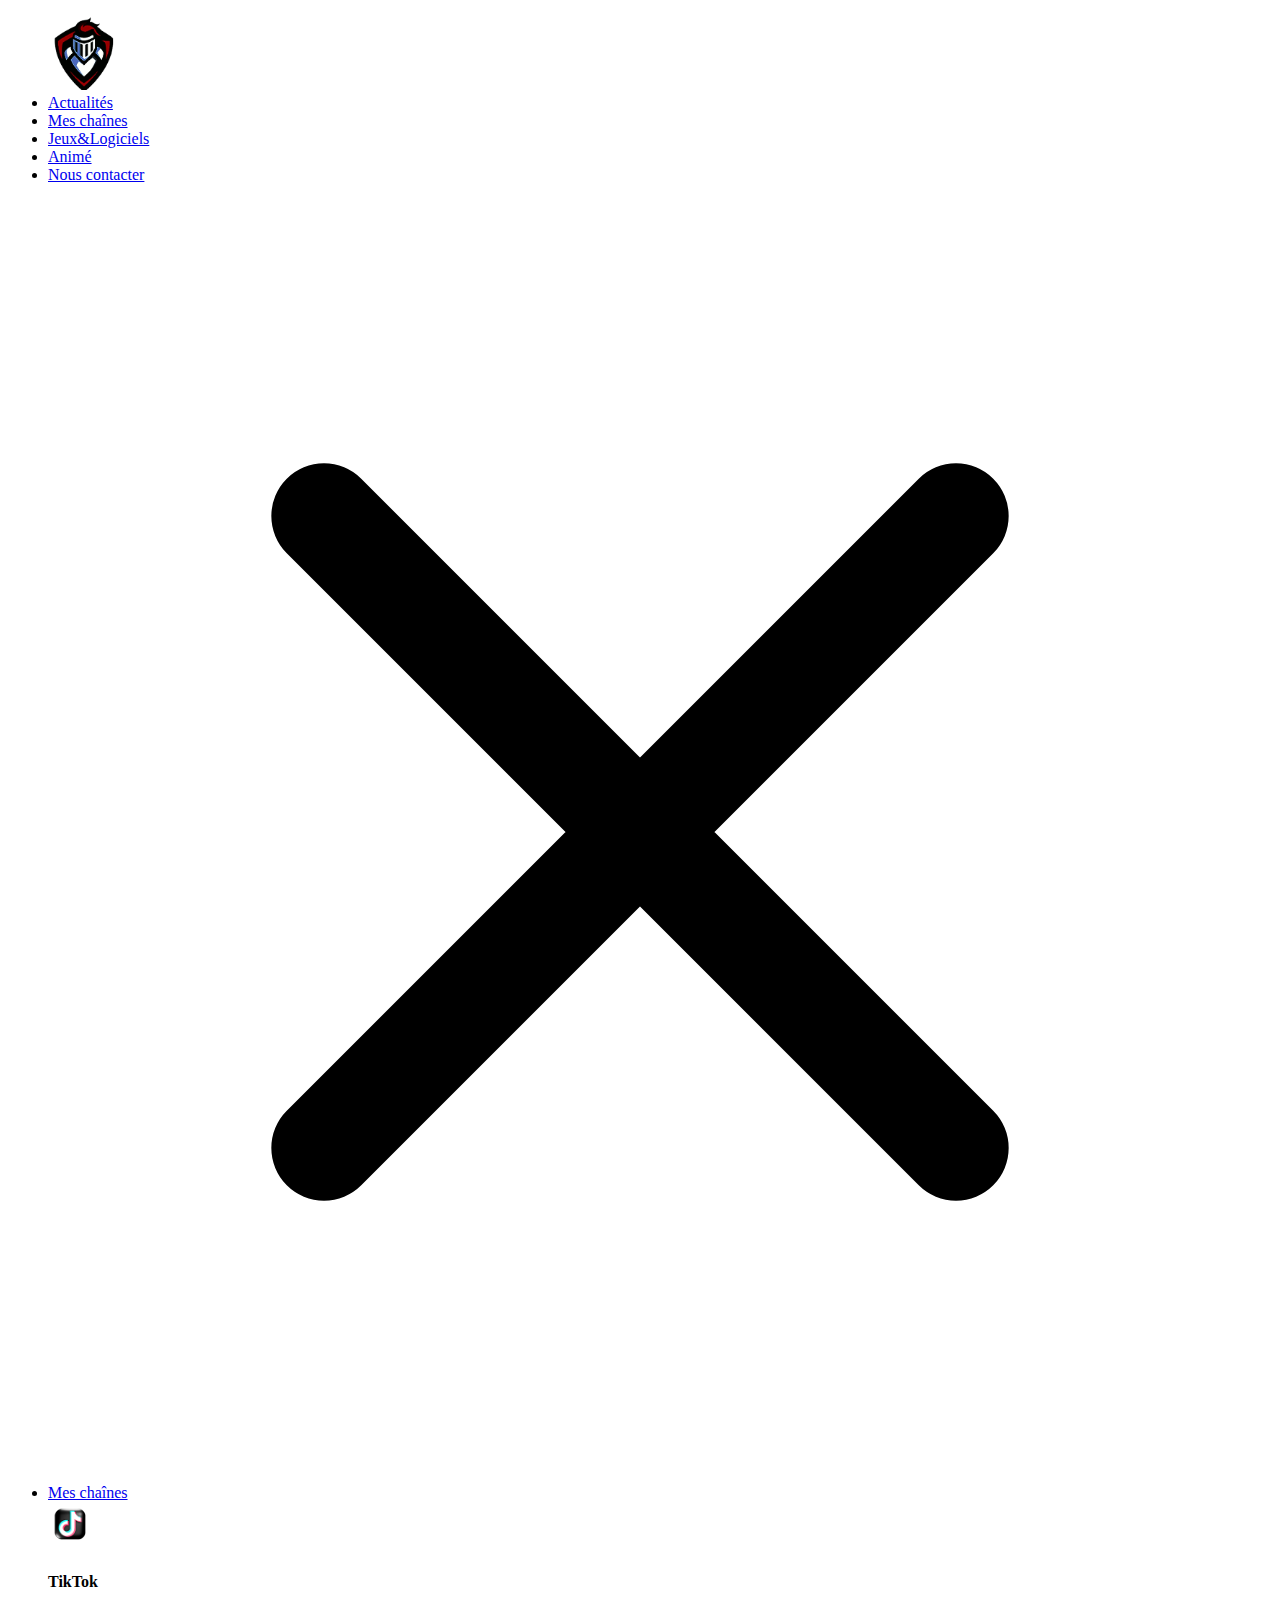
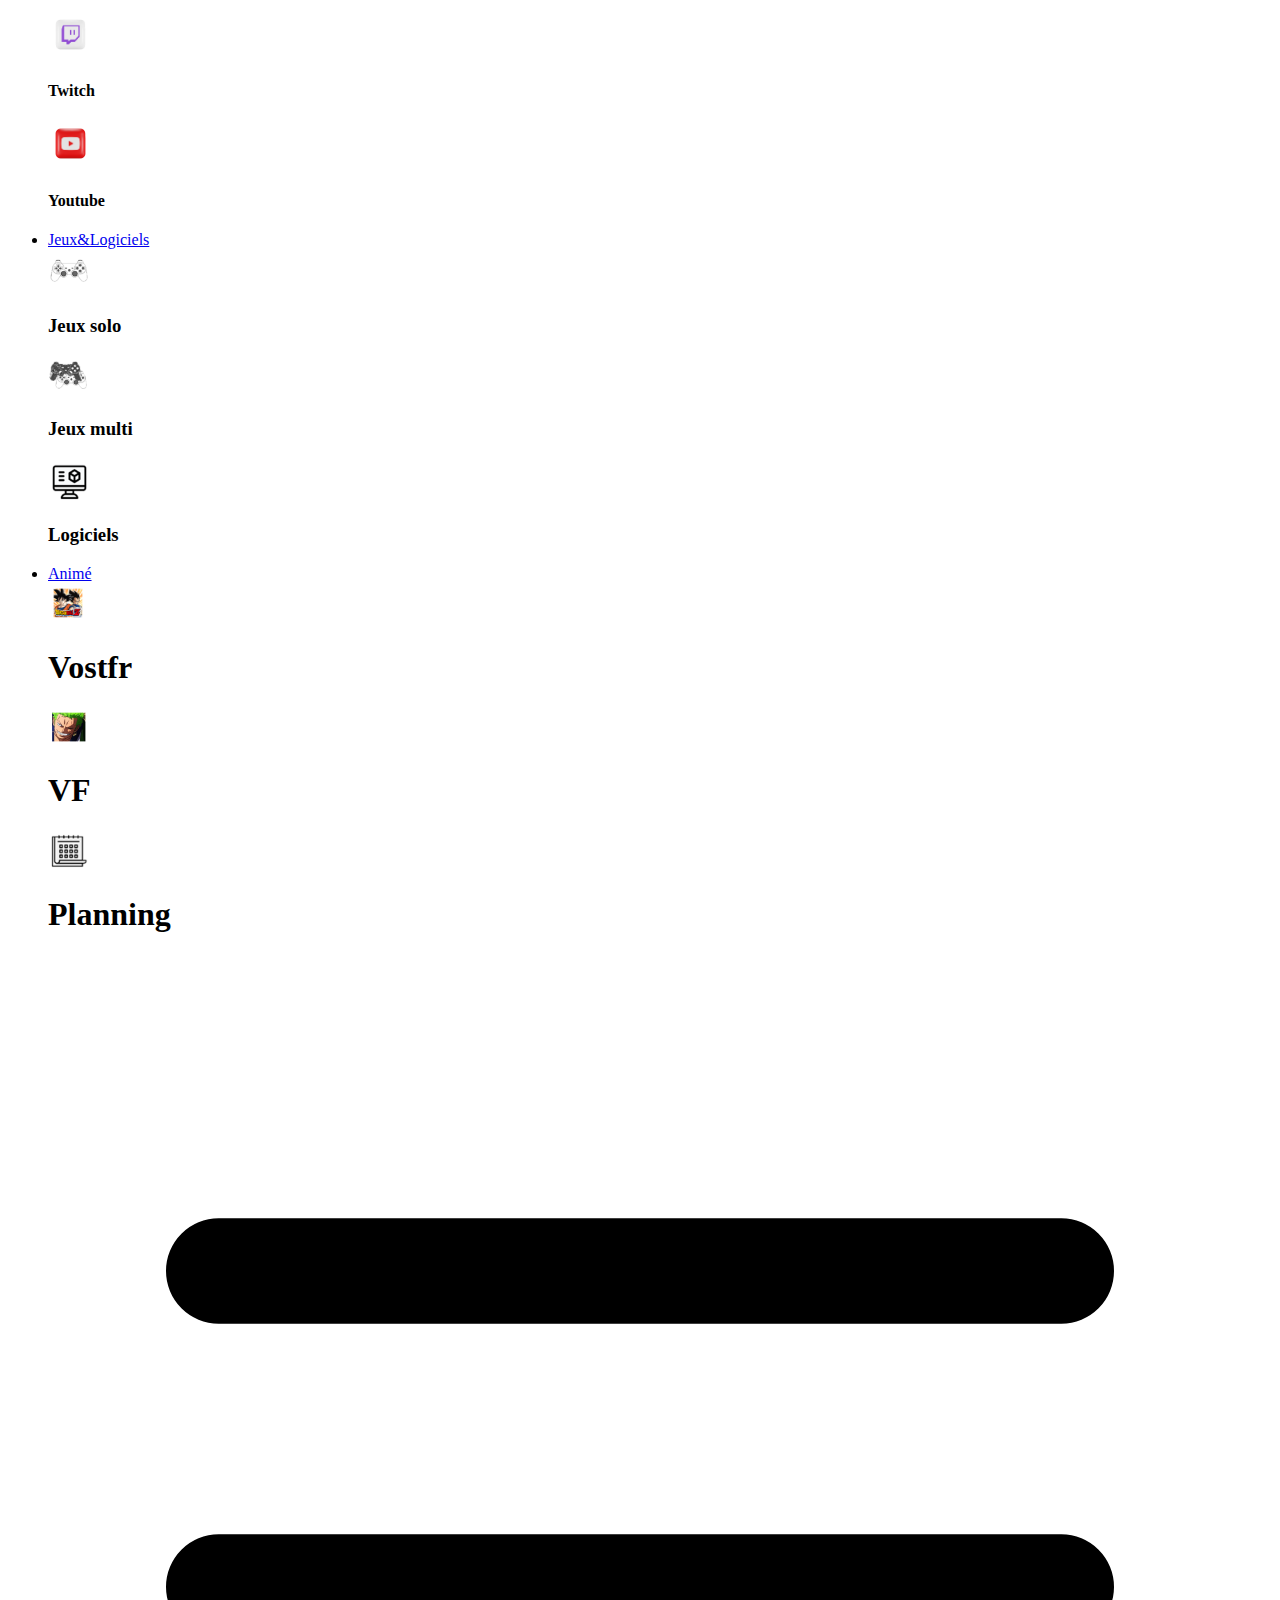
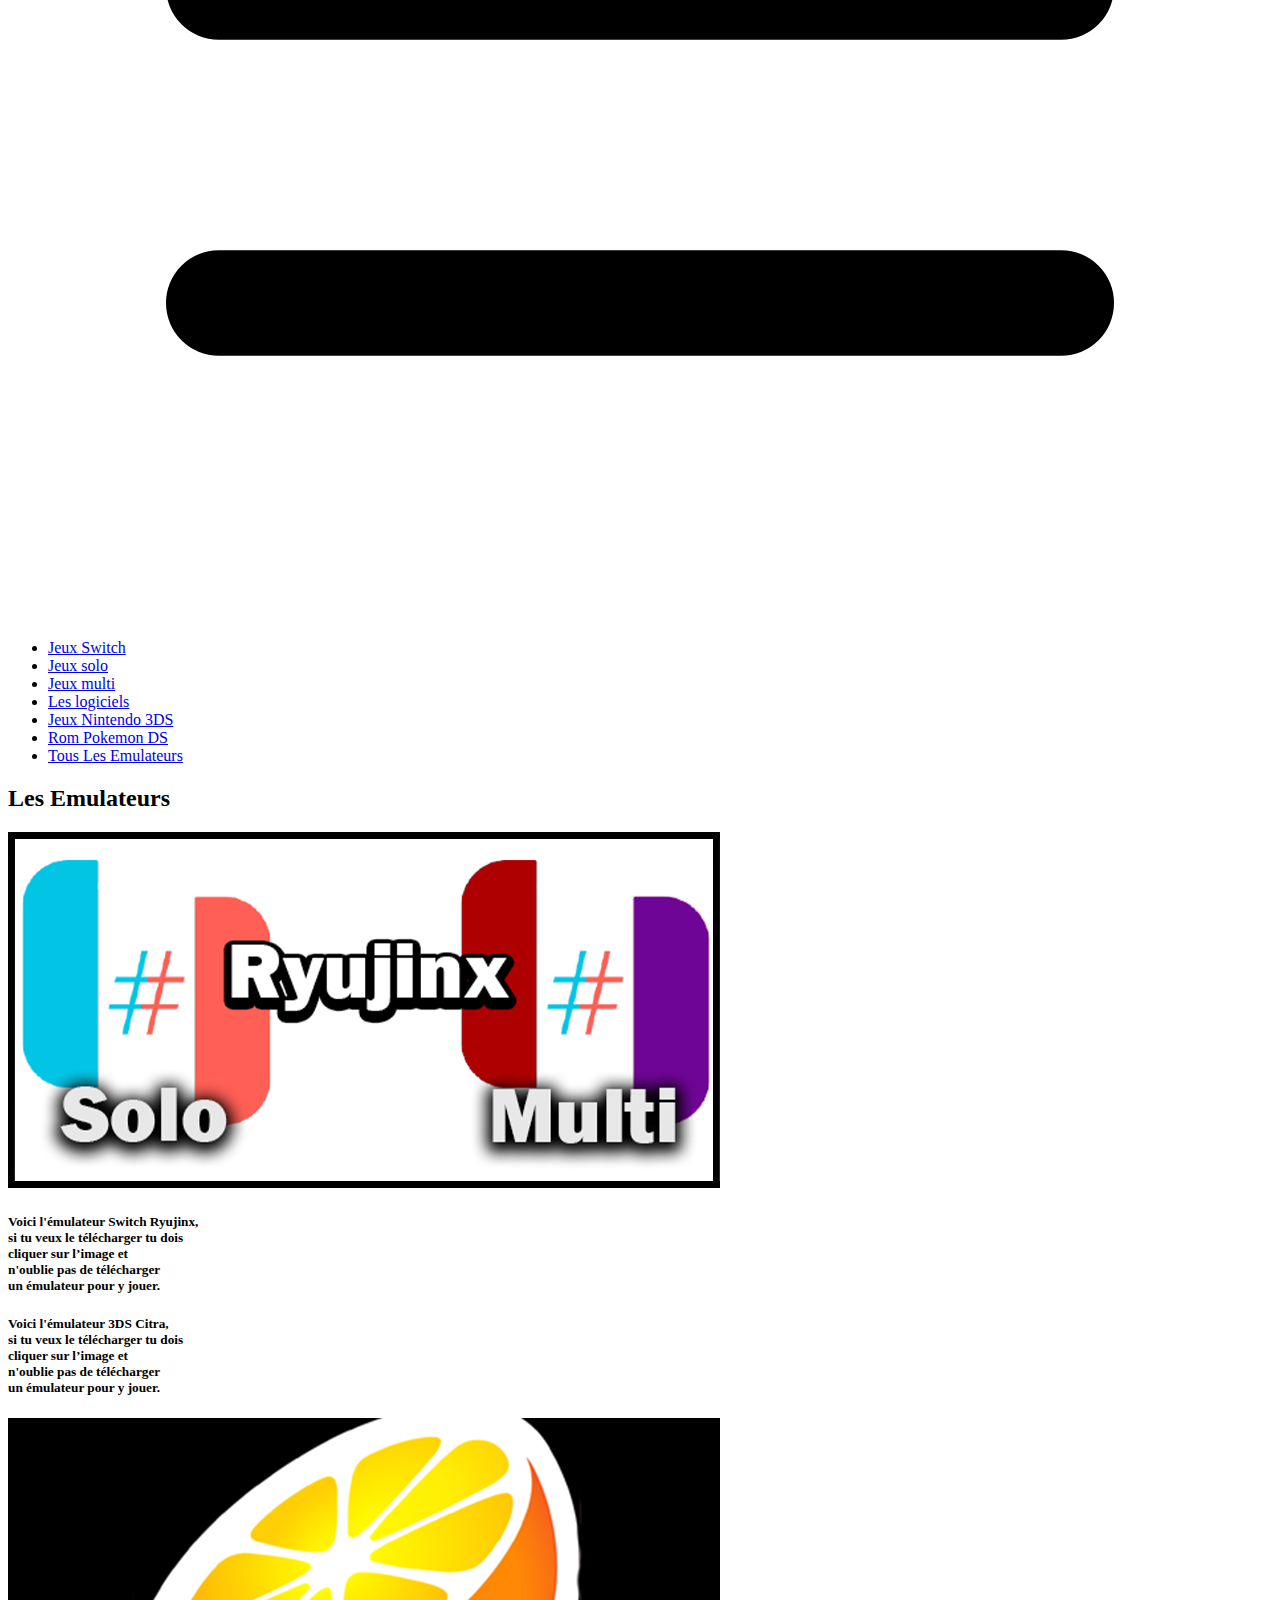
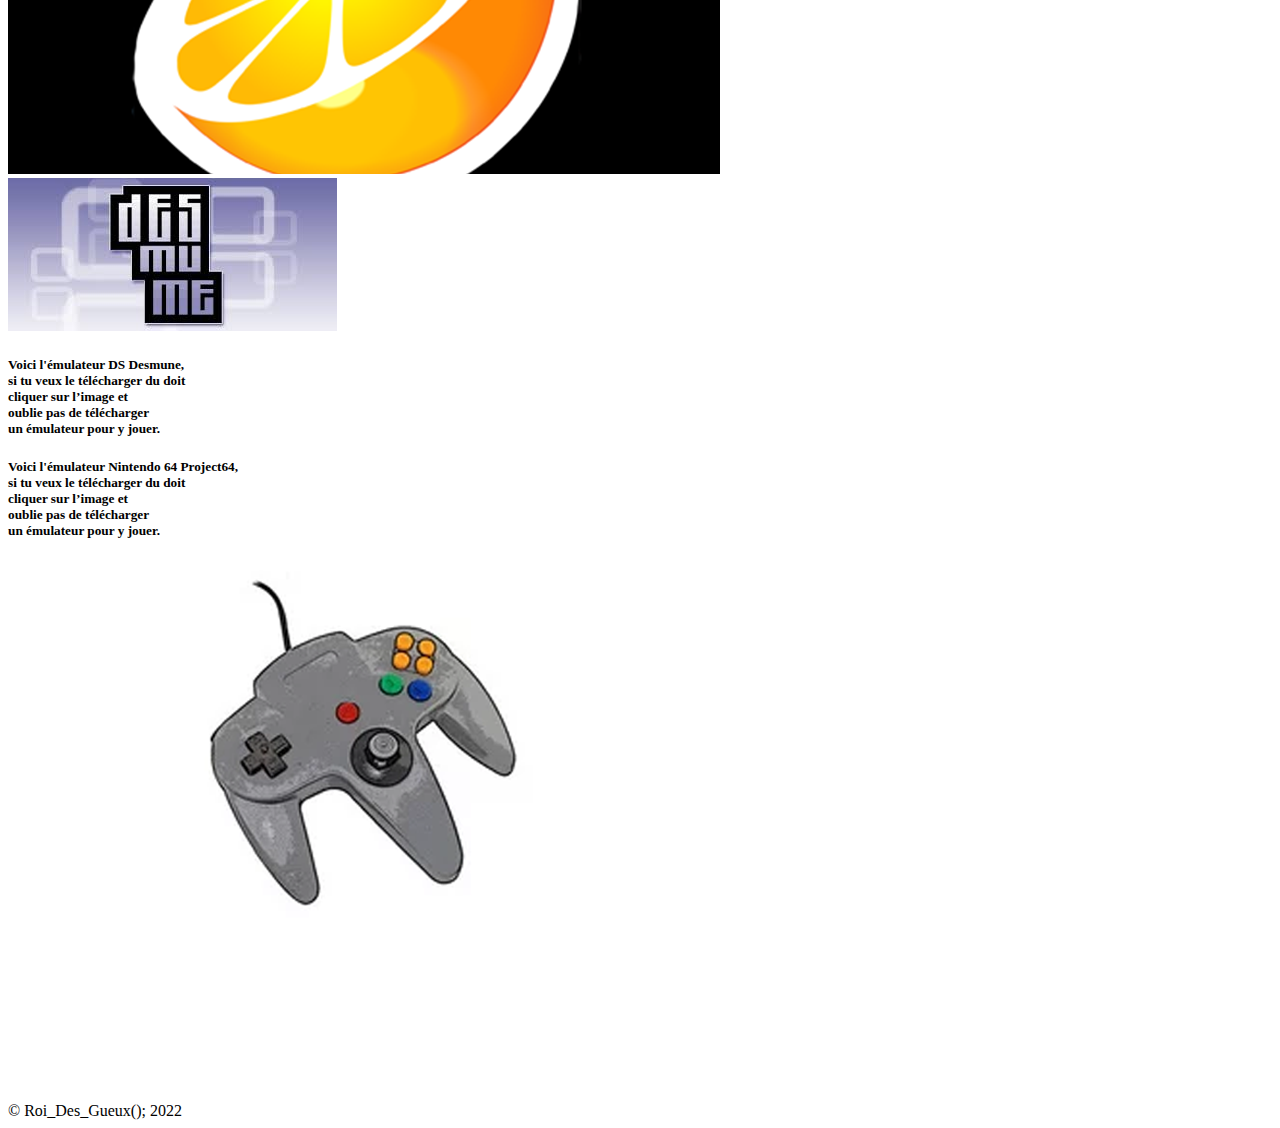
==== index.html @ 78b3b182 "Add files via upload" ====
<!DOCTYPE html>
<html lang="fr">
  <head>
    <meta charset="UTF-8">
    <meta http-equiv="X-UA-Compatible" content="IE=edge">
    <meta name="viewport" content="width=device-width, initial-scale=1.0">
    <link rel="icon" href= "/img/background/roi.png" type="image/x-icon">


    <title>Roi_Des_Gueux</title>

    <link rel="stylesheet" href="/jeux/jeux emulateur/lien.css">
    <link rel="stylesheet" href="https://cdnjs.cloudflare.com/ajax/libs/font-awesome/5.15.3/css/all.min.css" integrity="sha512-iBBXm8fW90+nuLcSKlbmrPcLa0OT92xO1BIsZ+ywDWZCvqsWgccV3gFoRBv0z+8dLJgyAHIhR35VZc2oM/gI1w==" crossorigin="anonymous" referrerpolicy="no-referrer" />

    

<body>
  <header class="header">
        <nav class="nav">
          <ul class="ul1">
            <a href="#"><img src="/img/nav/logo.png" alt="Logo" id="logo" width="75px"></a>
            <div class="nav-droite">
              <li><a href="/Actu.html">Actualités</a></li>
              <li><a href="/chaine.html">Mes chaînes</a></li>
              <li><a href="/liens.html">Jeux&Logiciels</a></li>
              <li><a href="/animé.html">Animé</a></li>
              <li><a href="/contacter.html">Nous contacter</a></li>
            </div>
          </nav >
          <div class="overlay-menu-mobile" onclick="closeMenuMobile()"></div>
          <header class="header">
            
              <nav class="header__nav">
                  <div class="header__nav__close" onclick="closeMenuMobile()">
                      <svg xmlns="http://www.w3.org/2000/svg" class="h-6 w-6" fill="none" viewBox="0 0 24 24"
                          stroke="currentColor">
                          <path stroke-linecap="round" stroke-linejoin="round" stroke-width="2" d="M6 18L18 6M6 6l12 12" />
                      </svg>
                  </div>
                  <ul class="header__nav__menu">
                      <li class="header__nav__menu__link">
                          <a href="#" >Mes chaînes</a>
                          <div class="sous_titre">
                          <img src="/img/nav/tiktok.png" alt="tiktok" class="img_sous_texte" width="45px">
                          <h4 href="#"> TikTok </h4>
                          </div>
                          <div class="sous_titre">
                          <img src="/img/nav/twitch.png" alt="tiktok" class="img_sous_texte" width="45px">
                          <h4 href="#"> Twitch </h4>
                          </div>
                          <div class="sous_titre">
                          <img src="/img/nav/youtube.png" alt="tiktok" class="img_sous_texte" width="45px">
                          <h4 href="#"> Youtube </h4>
                          </div>
                      </li>
                      <li class="header__nav__menu__link">
                          <a href="#">Jeux&Logiciels</a>
                          <div class="sous_titre">
                            <img src="/img/nav/solo.png" alt="tiktok" class="img_sous_texte" width="43px">
                            <h3 href="#"> Jeux solo </h3>
                            </div>
                            <div class="sous_titre">
                            <img src="/img/nav/deux.png" alt="tiktok" class="img_sous_texte" width="40px">
                            <h3 href="#"> Jeux multi </h3>
                            </div>
                            <div class="sous_titre">
                                <img src="/img/nav/logiciel.png" alt="tiktok" class="img_sous_texte" width="43px">
                                <h3 href="#"> Logiciels </h3>
                                </div>
                      </li>
                      <li class="header__nav__menu__link">
                          <a href="#">Animé</a>
                          <div class="sous_titre">
                            <img src="/img/nav/vostfr.png" alt="tiktok" class="img_sous_texte" width="40px">
                            <h1 href="#"> Vostfr</h1>
                            </div>
                            <div class="sous_titre">
                            <img src="/img/nav/fr.png" alt="tiktok" class="img_sous_texte" width="40px">
                            <h1 href="#"> VF</h1>
                            </div>
                            <div class="sous_titre">
                                <img src="/img/nav/plannig.png" alt="tiktok" class="img_sous_texte" width="40px">
                                <h1 href="#"> Planning</h1>
                                </div>
                      </li>
      
                  </ul>
              </nav>
              <div class="header__burger" onclick="openMenuMobile()">
                  <svg xmlns="http://www.w3.org/2000/svg" class="h-6 w-6" fill="none" viewBox="0 0 24 24"
                      stroke="currentColor">
                      <path stroke-linecap="round" stroke-linejoin="round" stroke-width="2" d="M4 6h16M4 12h16M4 18h16" />
                  </svg>
              </div>
          </header>
          <script>
            function openMenuMobile() {
                document.querySelector('.header__nav').classList.add('open');
                document.querySelector('.overlay-menu-mobile').classList.add('open');
            }
    
            function closeMenuMobile() {
                document.querySelector('.header__nav').classList.remove('open');
                document.querySelector('.overlay-menu-mobile').classList.remove('open');
            }
        </script>


<div id="imagePrincipale">
    
</div>
</header>
<ul class="ul">
  <li><a href="/jeux switch/liens.html" class="active">
     <i class="Roms Pokemon Switch"></i>
     Jeux Switch</a></li>
     <li><a href="/jeux solo/liens.html">
      <i class="Suite Adobe 2022"></i>
      Jeux solo</a></li>
      <li><a href="/jeux multi/pages/liens.html">
        <i class="Suite Adobe 2022"></i>
        Jeux multi</a></li>
        <li><a href="/jeux logiciel/liens.html">
          <i class="Suite Adobe 2022"></i>
          Les logiciels</a></li>
  <li><a href="/jeux 3DS/liens.html">
    <i class=" Tous Les jeux Mario Switch"></i>
    Jeux Nintendo 3DS</a></li>
  <li><a href="/jeux DS/liens.html">
    <i class="Rom Pokemon DS"></i>
  Rom Pokemon DS</a></li>
  <li><a href="/jeux emulateur/liens.html">
    <i class="Tous Les Emulateurs"></i>
  Tous Les Emulateurs</a></li>
</ul>

<h2>Les Emulateurs</h2>


    <div id="prestations">
      <div class="imagesPrestations" >
        <div class="ecarlate">
        <a href="/jeux/jeux emulateur/liens/1.html"><img src="/img/lien/émulateur/Ryujinx.png" alt="ecarlate" style="height:auto" ></a>
      <div class="txt-ecarlate">
          <h5>  Voici l'émulateur Switch Ryujinx, </br>si tu veux le télécharger tu dois </br>cliquer 
            sur l’image et</br> n'oublie pas de télécharger </br> un émulateur pour y jouer. </br>
         </h5>
        </div>
      </div>
      <div class="imagesPrestations">
        <div class="txt-violet">
          <h5>Voici l'émulateur 3DS Citra, </br>si tu veux le télécharger tu dois</br> cliquer 
            sur l’image et </br>n'oublie pas de télécharger </br> un émulateur pour y jouer. 
            </h5>
        </div>
      
        <div class="violet">
          <a href="/jeux/jeux emulateur/liens/2.html"><img src="/img/lien/émulateur/citra.png" alt="violet" style="height:auto" ></a>
        </div>
      </div>
      <div class="imagesPrestations" >
        <div class="ecarlate">
        <a href="/jeux/jeux emulateur/liens/3.html"><img src="/img/lien/émulateur/desmume.jfif" alt="diamant&perle" style="height:auto" ></a>
      <div class="txt-ecarlate">
          <h5>Voici l'émulateur DS Desmune, </br>si tu veux le télécharger du doit </br>cliquer 
            sur l’image et</br> oublie pas de télécharger </br> un émulateur pour y jouer. </br>
          </h5>
        </div>
      </div>
        <div class="imagesPrestations">
          <div class="txt-violet">
            <h5>Voici l'émulateur Nintendo 64 Project64, </br>si tu veux le télécharger du doit</br> cliquer 
              sur l’image et </br>oublie pas de télécharger </br> un émulateur pour y jouer. 
             </h5>
          </div>
          <div class="violet">
            <a href="/jeux/jeux emulateur/liens/4.html"><img src="/img/lien/émulateur/Nintendo 64.png" alt="audition" style="height:auto" ></a>
          </div>
      </div>
     
  
      
        
      </div>
      
   
  </div>
      
      
    


    </footer>
    <div id="deuxiemeTrait"></div>
      <div id="copyrightEtIcons">
        <div id="copyright">
          <span></br></br></br></br></br></br></br></br></br></br>© Roi_Des_Gueux(); 2022</span>
        </div>
      </div>
  </body>

</html>
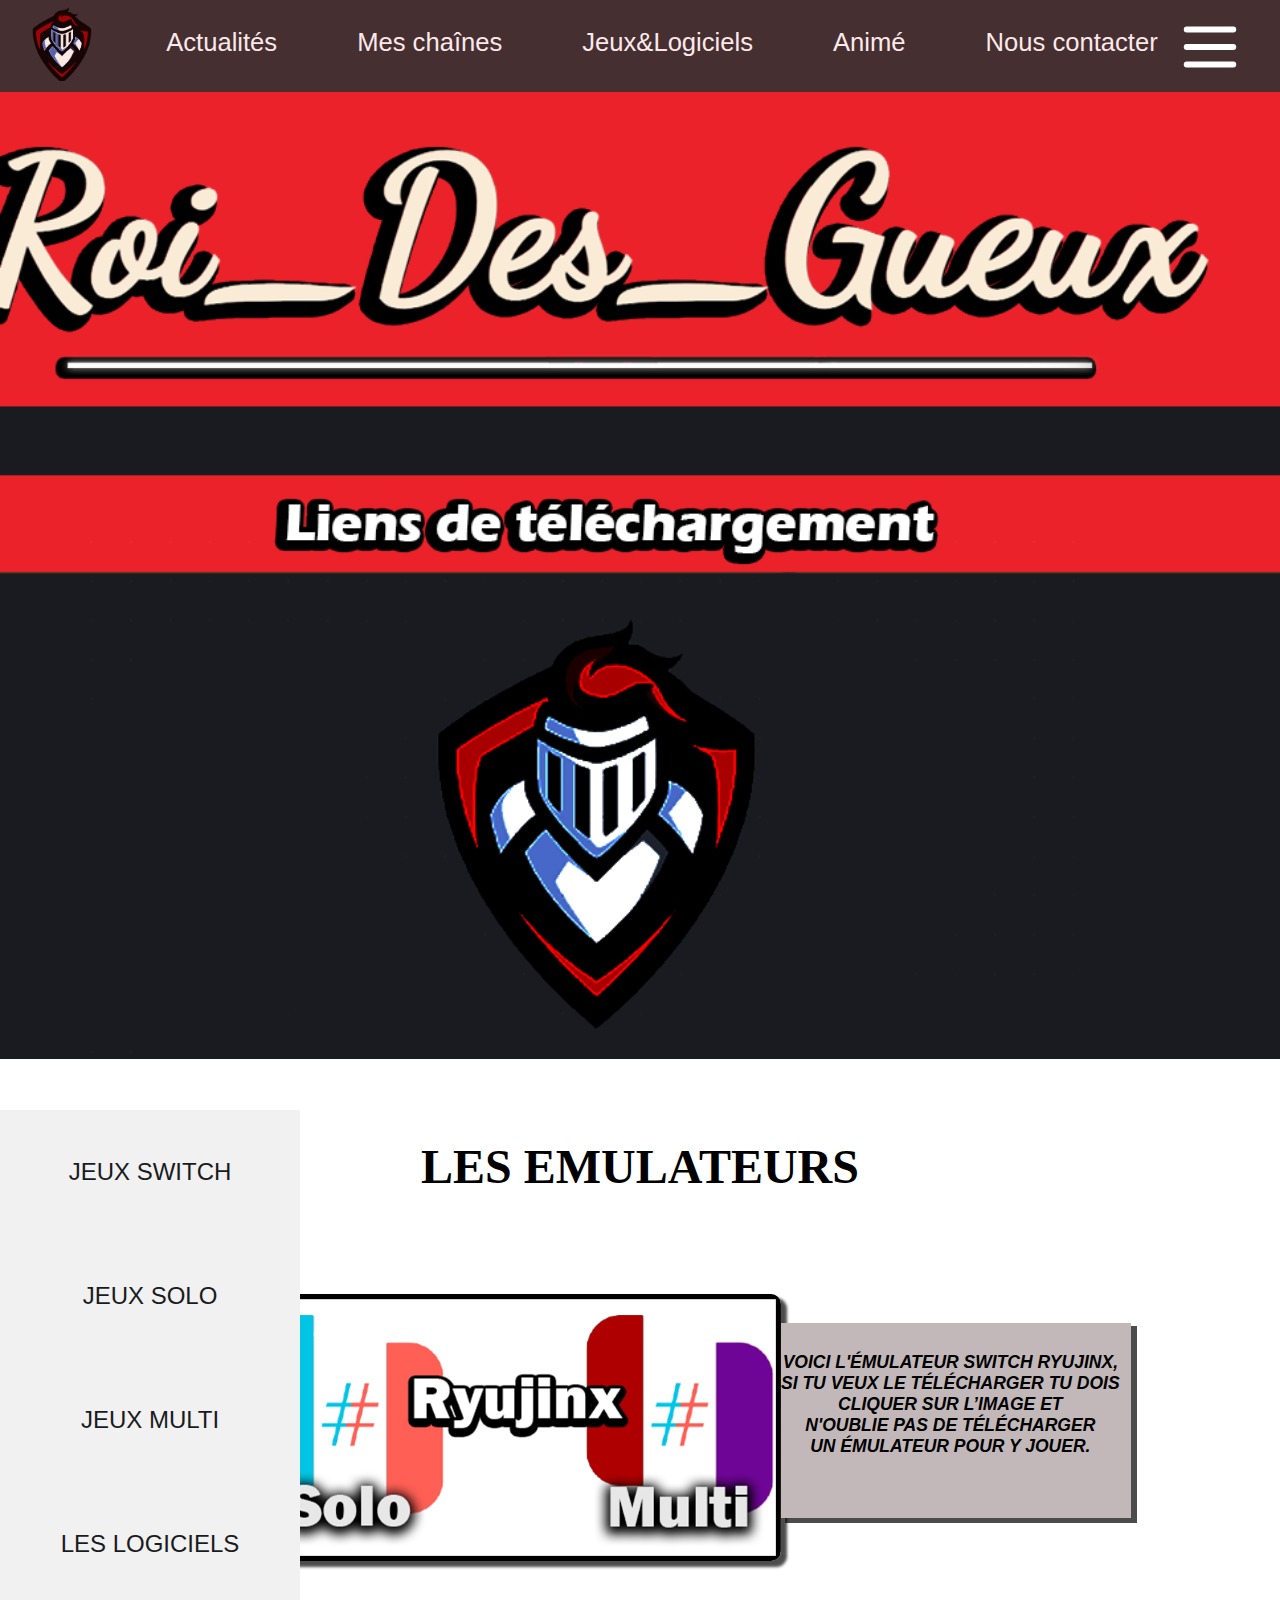
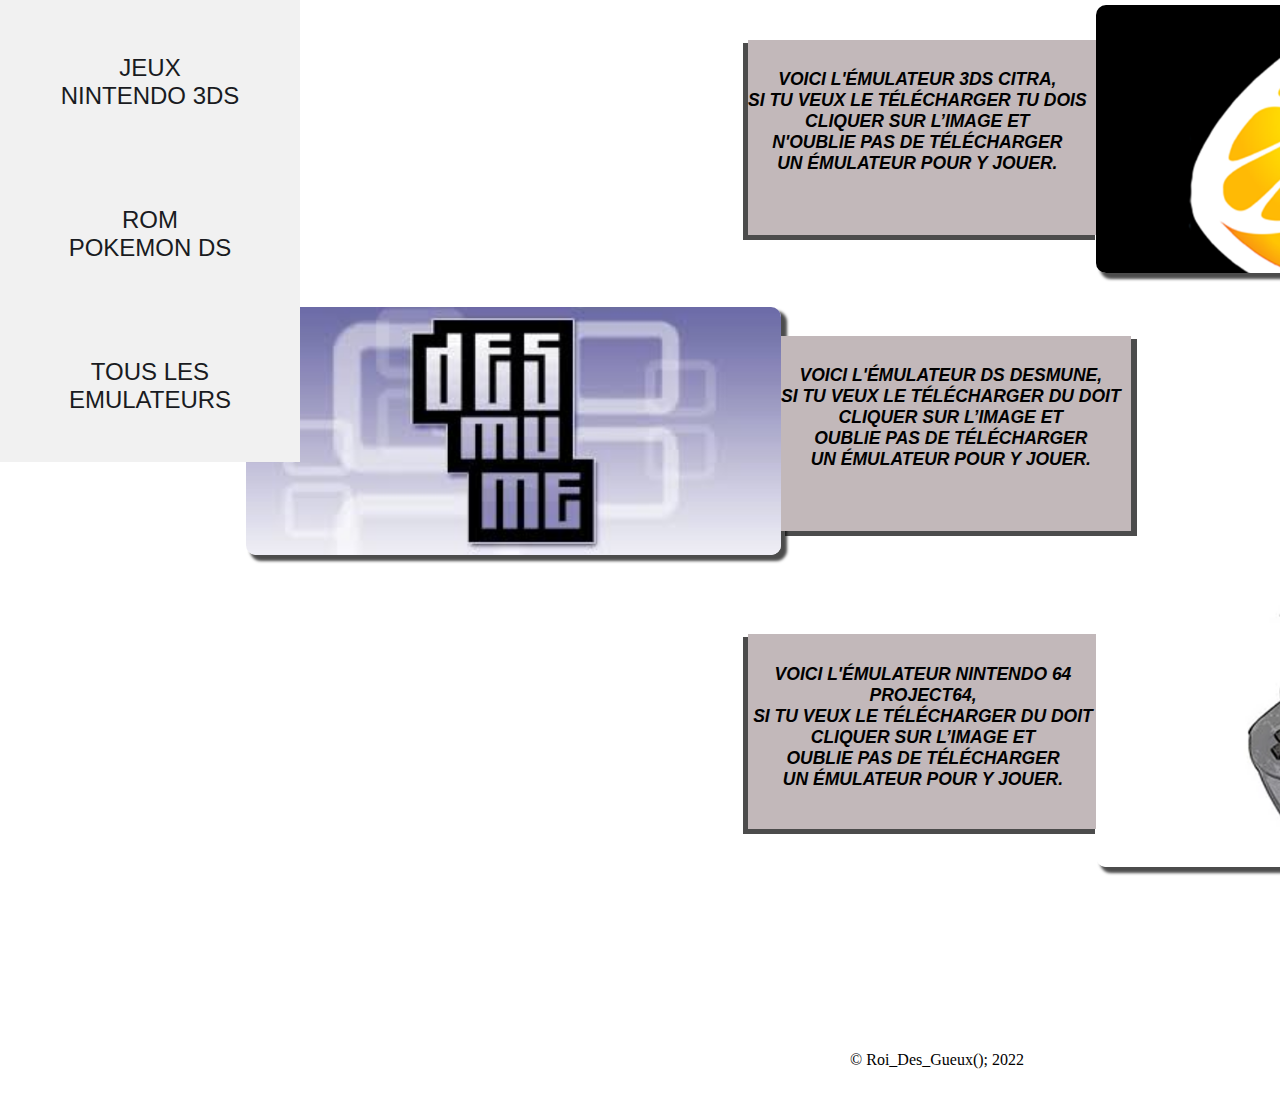
==== commit 3c1f3de7: "Add files via upload" ====
--- a/index.html
+++ b/index.html
@@ -4,106 +4,104 @@
     <meta charset="UTF-8">
     <meta http-equiv="X-UA-Compatible" content="IE=edge">
     <meta name="viewport" content="width=device-width, initial-scale=1.0">
-    <link rel="icon" href= "/img/background/roi.png" type="image/x-icon">
+    <link rel="icon" href= "img/background/roi.png" type="image/x-icon">
 
 
     <title>Roi_Des_Gueux</title>
 
-    <link rel="stylesheet" href="/jeux/jeux emulateur/lien.css">
+    <link rel="stylesheet" href="lien.css">
     <link rel="stylesheet" href="https://cdnjs.cloudflare.com/ajax/libs/font-awesome/5.15.3/css/all.min.css" integrity="sha512-iBBXm8fW90+nuLcSKlbmrPcLa0OT92xO1BIsZ+ywDWZCvqsWgccV3gFoRBv0z+8dLJgyAHIhR35VZc2oM/gI1w==" crossorigin="anonymous" referrerpolicy="no-referrer" />
-
-    
-
-<body>
-  <header class="header">
-        <nav class="nav">
-          <ul class="ul1">
-            <a href="#"><img src="/img/nav/logo.png" alt="Logo" id="logo" width="75px"></a>
-            <div class="nav-droite">
-              <li><a href="/Actu.html">Actualités</a></li>
-              <li><a href="/chaine.html">Mes chaînes</a></li>
-              <li><a href="/liens.html">Jeux&Logiciels</a></li>
-              <li><a href="/animé.html">Animé</a></li>
-              <li><a href="/contacter.html">Nous contacter</a></li>
-            </div>
-          </nav >
-          <div class="overlay-menu-mobile" onclick="closeMenuMobile()"></div>
-          <header class="header">
-            
-              <nav class="header__nav">
-                  <div class="header__nav__close" onclick="closeMenuMobile()">
+   
+    <body>
+      <header class="header">
+            <nav class="nav">
+              <ul class="ul1">
+                <a href="#"><img src="img/nav/logo.png" alt="Logo" id="logo" width="75px"></a>
+                <div class="nav-droite">
+                  <li><a href="https://roidesgueux.github.io/actu/">Actualités</a></li>
+                  <li><a href="https://roidesgueux.github.io/mes-chaines/">Mes chaînes</a></li>
+                  <li><a href="https://roidesgueux.github.io/liens/">Jeux&Logiciels</a></li>
+                  <li><a href="https://roidesgueux.github.io/anime/">Animé</a></li>
+                  <li><a href="https://roidesgueux.github.io/contactez-moi/">Nous contacter</a></li>
+                </div>
+              </nav >
+              <div class="overlay-menu-mobile" onclick="closeMenuMobile()"></div>
+              <header class="header">
+                
+                  <nav class="header__nav">
+                      <div class="header__nav__close" onclick="closeMenuMobile()">
+                          <svg xmlns="http://www.w3.org/2000/svg" class="h-6 w-6" fill="none" viewBox="0 0 24 24"
+                              stroke="currentColor">
+                              <path stroke-linecap="round" stroke-linejoin="round" stroke-width="2" d="M6 18L18 6M6 6l12 12" />
+                          </svg>
+                      </div>
+                      <ul class="header__nav__menu">
+                          <li class="header__nav__menu__link">
+                              <a class="titre-nav" href="https://roidesgueux.github.io/mes-chaines/" >Mes chaînes</a>
+                              <div class="sous_titre">
+                              <img src="img/nav/tiktok.png" alt="tiktok" class="img_sous_texte" width="45px">
+                              <a href="https://www.tiktok.com/@roi_des_geueux" id="nnav"><h4 href="https://www.tiktok.com/@roi_des_geueux" id="nnav"> TikTok </h4></a>
+                              </div>
+                              <div class="sous_titre">
+                              <img src="img/nav/twitch.png" alt="tiktok" class="img_sous_texte" width="45px">
+                              <a href="https://www.twitch.tv/roi_des_gueux_max" id="nnav"><h4 href="https://www.twitch.tv/roi_des_gueux_max" id="nnav"> Twitch </h4></a>
+                              </div>
+                              <div class="sous_titre">
+                              <img src="img/nav/youtube.png" alt="tiktok" class="img_sous_texte" width="45px">
+                              <a href="https://www.youtube.com/@Roi_Des_Gueux " id="nnav"><h4 href="https://www.youtube.com/@Roi_Des_Gueux " id="nnav"> Youtube </h4></a>
+                              </div>
+                          </li>
+                          <li class="header__nav__menu__link">
+                              <a class="titre-nav" href="https://roidesgueux.github.io/liens/ ">Jeux&Logiciels</a>
+                              <div class="sous_titre">
+                                <img src="img/nav/solo.png" alt="tiktok" class="img_sous_texte" width="43px">
+                                <a href="https://roidesgueux.github.io/solo/" id="nnav"> <h3 href="https://roidesgueux.github.io/solo/" id="nnav"> Jeux solo </h3></a>
+                                </div>
+                                <div class="sous_titre">
+                                <img src="img/nav/deux.png" alt="tiktok" class="img_sous_texte" width="40px">
+                                <a href="https://roidesgueux.github.io/multi/" id="nnav"><h3 href="https://roidesgueux.github.io/multi/" id="nnav"> Jeux multi </h3></a>
+                                </div>
+                                <div class="sous_titre">
+                                   <img src="img/nav/logiciel.png" alt="tiktok" class="img_sous_texte" width="43px">
+                                   <a href="https://roidesgueux.github.io/logiciel/" id="nnav"> <h3 href="https://roidesgueux.github.io/logiciel/"> Logiciels </h3></a>
+                                    </div>
+                          </li>
+                          <li class="header__nav__menu__link">
+                              <a class="titre-nav" href="https://roidesgueux.github.io/anime/ ">Animé</a>
+                              <div class="sous_titre">
+                                <img src="img/nav/vostfr.png" alt="tiktok" class="img_sous_texte" width="40px">
+                                <a href="https://roidesgueux.github.io/vostfr/" id="nnav"><h1 href="https://roidesgueux.github.io/vostfr/" id="nnav"> Vostfr</h1></a>
+                                </div>
+                                <div class="sous_titre">
+                                <img src="img/nav/fr.png" alt="tiktok" class="img_sous_texte" width="40px">
+                                <a href="https://roidesgueux.github.io/VF/" id="nnav"><h1 href="https://roidesgueux.github.io/VF/" id="nnav"> VF</h1></a>
+                                </div>
+                                <div class="sous_titre">
+                                    <img src="img/nav/plannig.png" alt="tiktok" class="img_sous_texte" width="40px">
+                                    <a href="https://roidesgueux.github.io/planification/" id="nnav"><h1 href="https://roidesgueux.github.io/planification/"> Planning</h1></a>
+                                    </div>
+                          </li>
+          
+                      </ul>
+                  </nav>
+                  <div class="header__burger" onclick="openMenuMobile()">
                       <svg xmlns="http://www.w3.org/2000/svg" class="h-6 w-6" fill="none" viewBox="0 0 24 24"
                           stroke="currentColor">
-                          <path stroke-linecap="round" stroke-linejoin="round" stroke-width="2" d="M6 18L18 6M6 6l12 12" />
+                          <path stroke-linecap="round" stroke-linejoin="round" stroke-width="2" d="M4 6h16M4 12h16M4 18h16" />
                       </svg>
                   </div>
-                  <ul class="header__nav__menu">
-                      <li class="header__nav__menu__link">
-                          <a href="#" >Mes chaînes</a>
-                          <div class="sous_titre">
-                          <img src="/img/nav/tiktok.png" alt="tiktok" class="img_sous_texte" width="45px">
-                          <h4 href="#"> TikTok </h4>
-                          </div>
-                          <div class="sous_titre">
-                          <img src="/img/nav/twitch.png" alt="tiktok" class="img_sous_texte" width="45px">
-                          <h4 href="#"> Twitch </h4>
-                          </div>
-                          <div class="sous_titre">
-                          <img src="/img/nav/youtube.png" alt="tiktok" class="img_sous_texte" width="45px">
-                          <h4 href="#"> Youtube </h4>
-                          </div>
-                      </li>
-                      <li class="header__nav__menu__link">
-                          <a href="#">Jeux&Logiciels</a>
-                          <div class="sous_titre">
-                            <img src="/img/nav/solo.png" alt="tiktok" class="img_sous_texte" width="43px">
-                            <h3 href="#"> Jeux solo </h3>
-                            </div>
-                            <div class="sous_titre">
-                            <img src="/img/nav/deux.png" alt="tiktok" class="img_sous_texte" width="40px">
-                            <h3 href="#"> Jeux multi </h3>
-                            </div>
-                            <div class="sous_titre">
-                                <img src="/img/nav/logiciel.png" alt="tiktok" class="img_sous_texte" width="43px">
-                                <h3 href="#"> Logiciels </h3>
-                                </div>
-                      </li>
-                      <li class="header__nav__menu__link">
-                          <a href="#">Animé</a>
-                          <div class="sous_titre">
-                            <img src="/img/nav/vostfr.png" alt="tiktok" class="img_sous_texte" width="40px">
-                            <h1 href="#"> Vostfr</h1>
-                            </div>
-                            <div class="sous_titre">
-                            <img src="/img/nav/fr.png" alt="tiktok" class="img_sous_texte" width="40px">
-                            <h1 href="#"> VF</h1>
-                            </div>
-                            <div class="sous_titre">
-                                <img src="/img/nav/plannig.png" alt="tiktok" class="img_sous_texte" width="40px">
-                                <h1 href="#"> Planning</h1>
-                                </div>
-                      </li>
-      
-                  </ul>
-              </nav>
-              <div class="header__burger" onclick="openMenuMobile()">
-                  <svg xmlns="http://www.w3.org/2000/svg" class="h-6 w-6" fill="none" viewBox="0 0 24 24"
-                      stroke="currentColor">
-                      <path stroke-linecap="round" stroke-linejoin="round" stroke-width="2" d="M4 6h16M4 12h16M4 18h16" />
-                  </svg>
-              </div>
-          </header>
-          <script>
-            function openMenuMobile() {
-                document.querySelector('.header__nav').classList.add('open');
-                document.querySelector('.overlay-menu-mobile').classList.add('open');
-            }
-    
-            function closeMenuMobile() {
-                document.querySelector('.header__nav').classList.remove('open');
-                document.querySelector('.overlay-menu-mobile').classList.remove('open');
-            }
-        </script>
+              </header>
+              <script>
+                function openMenuMobile() {
+                    document.querySelector('.header__nav').classList.add('open');
+                    document.querySelector('.overlay-menu-mobile').classList.add('open');
+                }
+        
+                function closeMenuMobile() {
+                    document.querySelector('.header__nav').classList.remove('open');
+                    document.querySelector('.overlay-menu-mobile').classList.remove('open');
+                }
+            </script>
 
 
 <div id="imagePrincipale">
@@ -111,25 +109,25 @@
 </div>
 </header>
 <ul class="ul">
-  <li><a href="/jeux switch/liens.html" class="active">
+  <li><a href="https://roidesgueux.github.io/switch/" class="active">
      <i class="Roms Pokemon Switch"></i>
      Jeux Switch</a></li>
-     <li><a href="/jeux solo/liens.html">
+     <li><a href="https://roidesgueux.github.io/solo/">
       <i class="Suite Adobe 2022"></i>
       Jeux solo</a></li>
-      <li><a href="/jeux multi/pages/liens.html">
+      <li><a href="https://roidesgueux.github.io/multi/">
         <i class="Suite Adobe 2022"></i>
         Jeux multi</a></li>
-        <li><a href="/jeux logiciel/liens.html">
+        <li><a href="https://roidesgueux.github.io/logiciel/">
           <i class="Suite Adobe 2022"></i>
           Les logiciels</a></li>
-  <li><a href="/jeux 3DS/liens.html">
+  <li><a href="https://roidesgueux.github.io/3ds/">
     <i class=" Tous Les jeux Mario Switch"></i>
     Jeux Nintendo 3DS</a></li>
-  <li><a href="/jeux DS/liens.html">
+  <li><a href="https://roidesgueux.github.io/DS/">
     <i class="Rom Pokemon DS"></i>
   Rom Pokemon DS</a></li>
-  <li><a href="/jeux emulateur/liens.html">
+  <li><a href="https://roidesgueux.github.io/emulateur/">
     <i class="Tous Les Emulateurs"></i>
   Tous Les Emulateurs</a></li>
 </ul>
@@ -140,7 +138,7 @@
     <div id="prestations">
       <div class="imagesPrestations" >
         <div class="ecarlate">
-        <a href="/jeux/jeux emulateur/liens/1.html"><img src="/img/lien/émulateur/Ryujinx.png" alt="ecarlate" style="height:auto" ></a>
+        <a href="liens/1.html"><img src="img/lien/émulateur/Ryujinx.png" alt="ecarlate" style="height:auto" ></a>
       <div class="txt-ecarlate">
           <h5>  Voici l'émulateur Switch Ryujinx, </br>si tu veux le télécharger tu dois </br>cliquer 
             sur l’image et</br> n'oublie pas de télécharger </br> un émulateur pour y jouer. </br>
@@ -155,12 +153,12 @@
         </div>
       
         <div class="violet">
-          <a href="/jeux/jeux emulateur/liens/2.html"><img src="/img/lien/émulateur/citra.png" alt="violet" style="height:auto" ></a>
+          <a href="liens/2.html"><img src="img/lien/émulateur/citra.png" alt="violet" style="height:auto" ></a>
         </div>
       </div>
       <div class="imagesPrestations" >
         <div class="ecarlate">
-        <a href="/jeux/jeux emulateur/liens/3.html"><img src="/img/lien/émulateur/desmume.jfif" alt="diamant&perle" style="height:auto" ></a>
+        <a href="liens/3.html"><img src="img/lien/émulateur/desmume.jfif" alt="diamant&perle" style="height:auto" ></a>
       <div class="txt-ecarlate">
           <h5>Voici l'émulateur DS Desmune, </br>si tu veux le télécharger du doit </br>cliquer 
             sur l’image et</br> oublie pas de télécharger </br> un émulateur pour y jouer. </br>
@@ -174,7 +172,7 @@
              </h5>
           </div>
           <div class="violet">
-            <a href="/jeux/jeux emulateur/liens/4.html"><img src="/img/lien/émulateur/Nintendo 64.png" alt="audition" style="height:auto" ></a>
+            <a href="liens/4.html"><img src="img/lien/émulateur/Nintendo 64.png" alt="audition" style="height:auto" ></a>
           </div>
       </div>
      
--- a/lien.css
+++ b/lien.css
@@ -0,0 +1,511 @@
+body{
+  margin: 0% 0%;
+  padding: 0% 0%;
+}
+@import url('https://fonts.googleapis.com/css?family=Advent+Pro|Dancing+Script&display=swap');
+
+html {
+scroll-behavior: smooth;
+}
+
+
+ul {
+margin: 0;
+padding: 0;
+z-index: 4;
+}
+li {
+list-style-type: none;
+
+}
+.h2 {
+text-transform: uppercase;
+text-align: center;
+padding-top: 40px;
+font-size: 3em;
+}
+a {
+text-decoration: none;
+}
+/* ******************* NAVBAR ******************* */
+.nav {
+  overflow: hidden;
+  position: fixed;
+  width: 100%;
+  opacity: 0.9;
+  background-color: #333131;  
+  z-index: 7;
+
+}
+.header ul {
+  list-style-type: none;
+  z-index: 7;
+
+}
+.header li {
+  float: left;
+  z-index: 7;
+
+}
+.nav-droite li a {
+  text-decoration: none;
+  display: block;
+  padding: 18px 40px;
+  margin-bottom: 6.5%;
+  color: white ;
+  font-family: sans-serif;
+  font-size: 160%;
+  z-index: 7;
+
+
+ }
+#logo {
+  font-weight: bold;
+  float: left;
+  margin-left: 2%;
+  margin-top: 0.5%;
+  margin-right: 2%;
+  z-index: 7;
+
+}
+
+.ul1 li a:hover {
+  background-color: #5a5a5a;
+  color: #fff;
+  z-index: 7;
+
+}
+
+
+.nav-droite{
+padding-top: 0.8%;
+z-index: 7;
+
+}
+/* ******************* NAVBAR-burger ******************* */
+.header__logo img {
+max-height: 50px;
+z-index: 7;
+
+}
+
+
+.header__nav__menu {
+padding: 0;
+margin: 0;
+list-style: none;
+display: flex;
+z-index: 7;
+
+}
+
+.header__nav__menu__link {
+margin-right: 20px;
+z-index: 7;
+
+
+}
+.header__nav__menu__link h1 {
+color: #fff;
+margin-left: 100%;
+font-size: 15px;
+z-index: 7;
+
+}
+.header__nav__menu__link h3 {
+color: #fff;
+margin-left: 41%;
+font-size: 15px;
+z-index: 7;
+
+}
+.header__nav__menu__link h4 {
+color: #fff;
+margin-left: 49%;
+z-index: 7;
+
+font-size: 15px;
+}
+
+.sous_titre{
+display: block;
+}
+
+.img_sous_texte{
+position: absolute;
+display: flex;
+left: 25%;
+margin-top: -2%;
+z-index: 7;
+
+}
+.img_sous_textes{
+position: absolute;
+display: flex;
+left: 38%;
+margin-top: -1%;
+top: 27.2%;
+z-index: 7;
+
+}
+
+.header__nav__menu__link:last-of-type {
+margin-right: initial;
+z-index: 7;
+
+}
+
+.titre-nav  {
+color: #fff;
+font-family: 'Arial';
+font-weight: 850;
+z-index: 7;
+
+text-decoration: none;
+position: relative;
+}
+
+.titre-nav:after {
+content: '';
+height: 2px;
+background-color: #fff;
+width: 0;
+position: absolute;
+bottom: -5px;
+right: 0;
+transition: 0.2s all ease-in-out;
+z-index: 7;
+
+}
+
+.titre-nav:hover:after {
+width: 100%;
+left: 0;
+z-index: 7;
+
+}
+
+.header__burger {
+display: none;
+z-index: 7;
+
+
+}
+
+.header__burger svg {
+stroke: #fff;
+width: 70px;
+height: 70px;
+float: right;
+right: 35px;
+top: 12px;
+position: absolute;
+z-index: 7;
+position: fixed;
+
+}
+
+.header__nav__close {
+display: none;
+}
+
+@media screen and (max-width: 10500px) {
+
+.header__burger {
+    display: block;
+    cursor: pointer;
+    z-index: 8;
+
+}
+
+
+.header__nav {
+    position: fixed;
+    top: 0;
+    right: 0;
+    width: 30%;
+    height: 100vh;
+    background-color: #333333;
+    display: flex;
+    align-items: center;
+    justify-content: center;
+    display: none;
+    z-index: 8;
+
+}
+
+.header__nav.open {
+    display: flex;
+    animation: transformMenu 300ms ease-in-out forwards;
+    z-index: 8;
+
+}
+
+@keyframes transformMenu {
+    0% {
+        transform: translateX(100%);
+    }
+
+    100% {
+        transform: initial;
+    }
+}
+
+.header__nav__menu {
+    flex-direction: column;
+    align-items: flex-start;
+    padding-right: 15%;
+    z-index: 7;
+
+}
+
+.header__nav__menu__link {
+    margin-right: 0;
+    z-index: 7;
+
+    margin-bottom: 20px;
+}
+
+.header__nav__menu__link a {
+    font-size: 40px;
+    left: 8%;
+    z-index: 7;
+
+}
+
+.header__nav__close {
+    display: block;
+    z-index: 7;
+
+    cursor: pointer;
+    
+}
+
+.header__nav__close svg {
+    stroke: #fff;
+    width: 22px;
+    z-index: 7;
+
+    height: 22px;
+    position: absolute;
+    top: 16px;
+    right: 16px;
+}
+
+.overlay-menu-mobile {
+    position: fixed;
+    top: 0;
+    left: 0;
+    width: 100vw;
+    height: 100vh;
+    background-color: rgba(0,0,0,0.6);
+    display: none;
+    z-index: 7;
+
+}
+
+.overlay-menu-mobile.open {
+    display: block;z-index: 7;
+
+}
+
+}
+.ul{
+
+  width: 300px;
+  background-color: #f1f1f1;
+  position: absolute;
+  font-size: 1.5em;
+  text-align: center;
+  margin-top: 4%;
+  z-index: 1;
+
+}
+.ul a{
+  display: block;
+  color: #191b21;
+  padding: 48px 60px;
+  text-decoration: none;
+  z-index: 1;
+  text-transform: uppercase;
+  font-family: 'Gill Sans', 'Gill Sans MT', Calibri, 'Trebuchet MS', sans-serif;
+
+}
+.ul li a:hover {
+  background-color: #fad390;
+  color: #fff;
+}
+
+  .icon {
+    margin-right: 10px;
+  }
+
+
+/* **************** IMAGE PRINCIPALE ************* display: block;
+  
+    */
+#imagePrincipale {
+  padding-top: 260px;
+  background: url(img/background/arriere.png) no-repeat 60% 60%;
+  background-size: cover;
+  height: 799px;
+}
+
+#premierTrait {
+  height: 1px;
+  width: 25%;
+  margin: -3px auto;
+  background-color: #191b21;
+  box-shadow: 1px 3px 2px #191b21;
+}
+.h3 {
+  text-align: center;
+  color:antiquewhite;
+  font-size: 3.2em;
+  text-shadow: 1px 3px 2px black;
+  
+}
+
+/* **************** TOURISME ********************** */
+
+
+/* ******************* FOOTER ******************** */
+p{
+    color: #f1f2f6;
+}
+h5{
+  font-style: italic;
+  text-align: center;
+  font-family: Arial, Helvetica, sans-serif;
+}
+#presentation {
+  background-color: #f1f2f6;
+  padding: 20px 0px 150px 0;
+ 
+}
+#texteIntro {
+  padding: 70px 15%;
+  font-size: 1em;
+  font-style: oblique;
+  font-family: 'Arial', cursive;
+}
+#prestations {
+  display: flex;
+  flex-wrap: wrap;
+  justify-content: space-between;
+  padding: 30px 20%;  
+}
+.imagesPrestations h4 {
+  font-family: 'Souvenir', cursive;
+  text-align: center;
+  font-size: 1.4em;
+  margin: 18px;
+  font-weight: 300;
+}
+.imagesPrestations img {
+  border-radius: 10px;
+  box-shadow: 5px 5px 3px 1px rgba(0,0,0,0.7);
+  height: 245px;
+  width: 535px;
+}
+.imagesPrestations img:hover {
+  opacity: 0.5;
+  transform: scale(1.05);
+  transition: 0.6s ease-in-out;
+}
+.ecarlate{
+  margin-left: -10px;
+ display: flex;
+ margin-top: 30px;
+}
+
+
+.txt-ecarlate{
+  margin-left: 200px;
+  margin-top: -40px;
+    text-transform: uppercase;
+    text-align: center;
+    display: flex;
+    height: 195px;
+    width: 350px;
+    background-color: #c2b8ba;
+    margin: 29px -680px 0 0;
+    box-shadow: 5px 4px 0 1px rgba(0,0,0,0.7);
+    font-size: 1.32em;
+    font-family:Arial, Helvetica, sans-serif;
+  
+}
+.violet{
+  margin-left: 840px;
+  margin-top: -230px;
+  display: flex;
+}
+.txt-violet{
+  margin-left: 492px;
+  margin-top: 75px;
+    text-transform: uppercase;
+    text-align: center;
+    font-size: 10px;
+    display: flex;
+    height: 195px;
+    width: 350px;
+    background-color: #c2b8ba;
+    margin: 217px -120px 2 0;
+    box-shadow: -4px 4px 0 1px rgba(0,0,0,0.7);
+    font-size: 1.32em;
+
+}
+
+.ryujinx{
+  margin-left: -29px;
+ display: flex;
+ margin-top: 40px;
+
+}
+.txt-ryujinx{
+  margin-left: 120px;
+  margin-top: 140px;
+    text-transform: uppercase;
+    text-align: center;
+    font-size: 10px;
+    display: flex;
+    height: 195px;
+    width: 350px;
+    background-color: #c2b8ba;
+    margin: 27px -680px 0 0;
+    box-shadow: 4px 4px 0 1px rgba(0,0,0,0.7);
+    font-size: 1.32em;
+
+}
+.photoshop{
+  margin-left: 690px;
+  margin-top: 110px;
+  display: flex;
+}
+.txt-photoshop{
+  margin-left: 190px;
+  margin-top: 205px;
+    text-transform: uppercase;
+    text-align: center;
+    font-size: 10px;
+    display: flex;
+    height: 195px;
+    width: 350px;
+    background-color: #c2b8ba;
+    margin: 17px -120px 0 0;
+    box-shadow: -4px 4px 0 1px rgba(0,0,0,0.7);
+    font-size: 1.32em;
+
+}
+
+
+h2 {
+  text-transform: uppercase;
+  text-align: center;
+  padding-top: 40px;
+  font-size: 3em;
+  }
+  a {
+  text-decoration: none;
+  color: black;
+  }